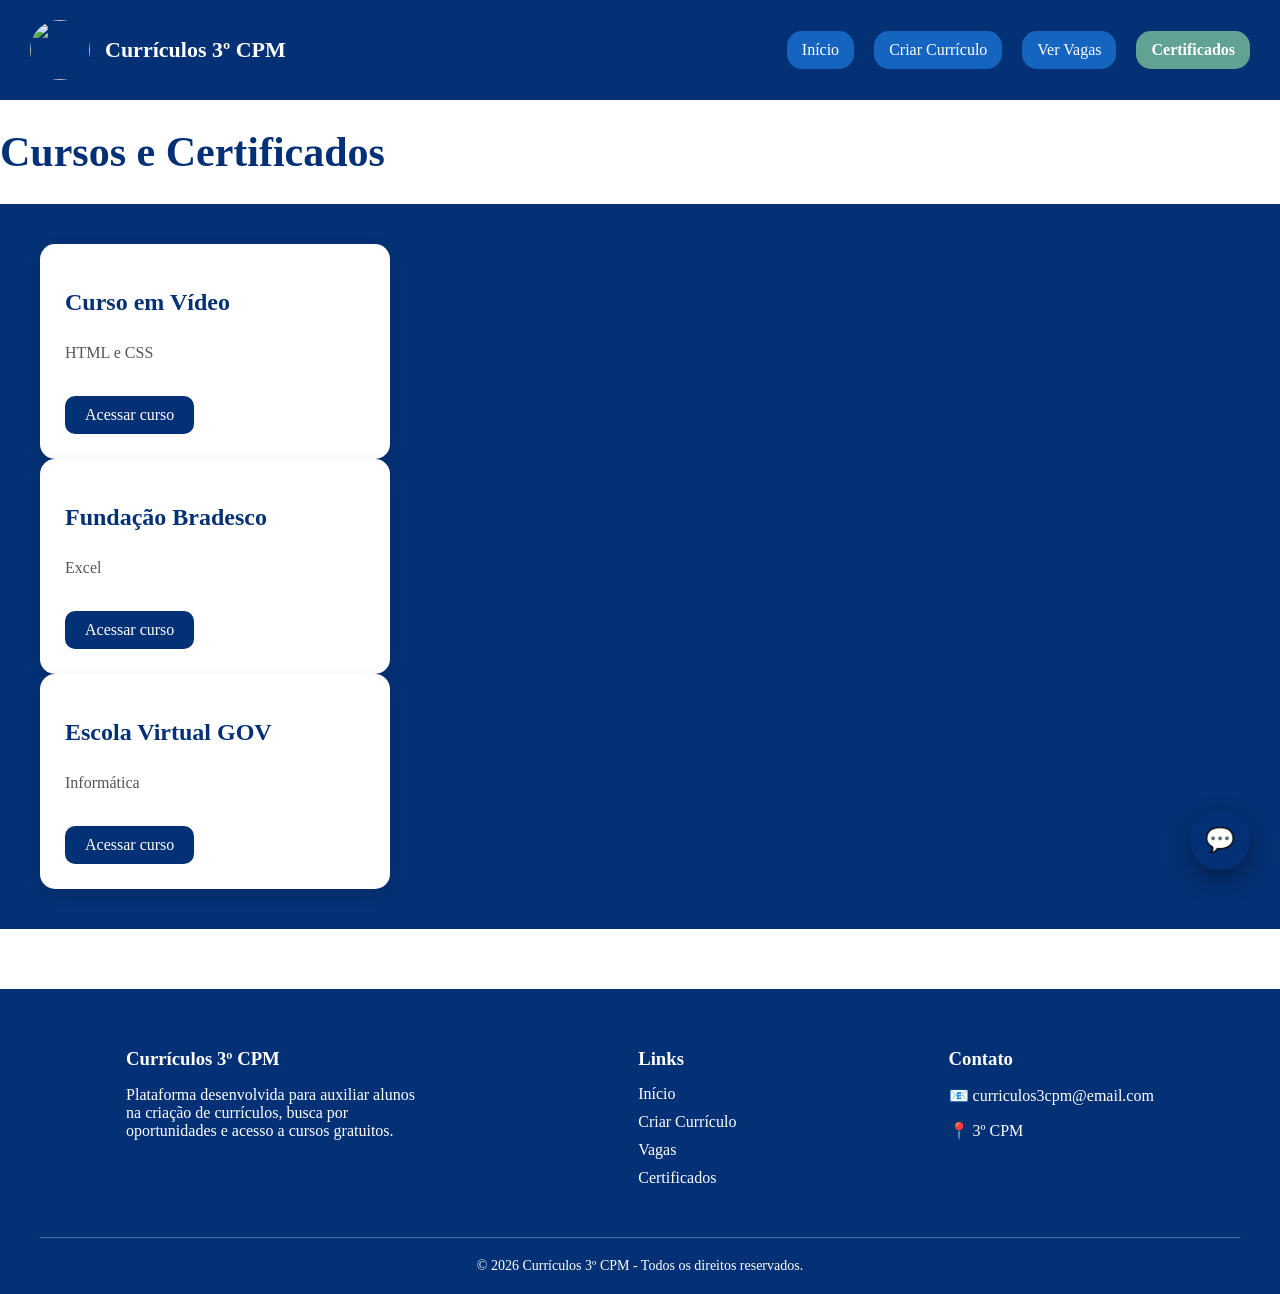
==== certificados.html @ bb7ae59e "versão com chatbot e modo claro e escuro implementados" ====
<!DOCTYPE html>
<html>
  <head>
    <link rel="stylesheet" href="styles.css">
  </head>
  <body>
    <header>
      <nav>
        <div class="logo">
          <img src="https://encrypted-tbn0.gstatic.com/images?q=tbn:ANd9GcRnX9Qsb-XcUQ0ERW8JAWr9_ZJSJy-luXU40A&s">
          <p>Currículos 3º CPM</p>
        </div>

        <div class="menu">
          <a href="index.html">Início</a>
          <a href="curriculo.html">Criar Currículo</a>
          <a href="vagas.html">Ver Vagas</a>
          <a class="ativo" href="certificados.html">Certificados</a>
        </div>
      </nav>
    </header>

    <main>
      <h1>Cursos e Certificados</h1>

      <section class="certificados">
        <div class="card">
          <h2>Curso em Vídeo</h2>
          <p>HTML e CSS</p>
          <a href="">Acessar curso</a>
        </div>

        <div class="card">
          <h2>Fundação Bradesco</h2>
          <p>Excel</p>
          <a href="">Acessar curso</a>
        </div>

        <div class="card">
          <h2>Escola Virtual GOV</h2>
          <p>Informática</p>
          <a href="">Acessar curso</a>
        </div>
      </section>
    </main>

    <footer>
      <div class="footer-container">
        <div class="footer-info">
          <h3>Currículos 3º CPM</h3>
          <p>
            Plataforma desenvolvida para auxiliar alunos na criação de currículos,
            busca por oportunidades e acesso a cursos gratuitos.
          </p>
        </div>

        <div class="footer-links">
          <h3>Links</h3>
          <a href="index.html">Início</a>
          <a href="curriculo.html">Criar Currículo</a>
          <a href="vagas.html">Vagas</a>
          <a href="certificados.html">Certificados</a>
        </div>

        <div class="footer-contato">
          <h3>Contato</h3>
          <p>📧 curriculos3cpm@email.com</p>
          <p>📍 3º CPM</p>
        </div>
      </div>

      <hr>

      <p class="copyright">
        © 2026 Currículos 3º CPM - Todos os direitos reservados.
      </p>
    </footer>

    <button class="chatbot"></button>
    <script src="chatbot.js"></script>
    <script src="modo escuro e claro (botão)/main.js"></script>
  </body>
</html>
---- styles.css ----
body{
  margin:0;
  font-family: Georgia, serif;
  background:#ffffff;
  color:#1b1b1b;
  transition: background-color .3s, color .3s;
}

header {
  width: 100%;
}

/* nav ~~~~~~~~~~~~~~~~~~~~~~~~~~~~~~~~~~~~~~~~~~~~~~~~~~~~~~~~~~*/
nav{
  display:flex;
  justify-content:space-between;
  align-items:center;
  background:#043175;
  padding:15px 30px;
}

.logo{
  display:flex;
  align-items:center;
  gap:15px;
}

.logo img{
  width:60px;
  height:60px;
  border-radius:100%;
}

.logo p{
  color:white;
  font-size:22px;
  font-weight:bold;
}

.menu{
  display:flex;
  gap:20px;
}

.menu a{
  color:white;
  text-decoration:none;
  background:#1565c0;
  padding:10px 15px;
  border-radius:15px;
}

.menu a:hover{
  background:#62a294;
}

.menu a.ativo{
  background-color: #62a294;
  font-weight: bold;
}

/*~~~~~~~~~~~~~~~~~~~~~~~~~~~~~~~~~~~~~~~~~~~~~~~~~~~~~~~~~~~~~~~~~~~~*/

/* BANNER */
.banner{
  height:500px;
  background-image:url("https://www.folhadelondrina.com.br/img/Artigo-Destaque/3160000/Cornelio-Procopio-se-consolida-como-polo-regional-0316522800202202150851.jpg?xid=5674750");
  background-size:cover;
  background-position:center;
  display:flex;
  align-items:center;
  padding-left:80px;
}

.apresentacao{
  background:rgba(255, 255, 255, 0.723);
  padding:30px;
  border-radius:15px;
  width:400px;
}

button{
  background:#043175;
  color:white;
  border:none;
  padding:12px 20px;
  border-radius:10px;
  cursor:pointer;
}

/*~~~~~~~~~~~~~~~~~~~~~~~~~~~~~~~~~~~~~~~~~~~~~~~~~~~~~~~~~~~~~~*/
/* SEÇÕES */
section{
  padding:40px;
}

.novidades article{
  background:white;
  padding:20px;
  margin:15px;
  border-radius:15px;
}

.curriculo{
  background:white;
  margin:30px;
  border-radius:20px;
  display:flex;
  flex-direction:column;
  gap:10px;
}

input, textarea{
  padding:10px;
  border-radius:8px;
  border:1px solid #ccc;
}

.vagas{
  display:flex;
  gap:20px;
  flex-wrap:wrap;
}

.card{
  background:white;
  padding:20px;
  border-radius:15px;
  width:300px;
}

.certificados{
  background:#043175;
  color:white;
}

.cert{
  background:white;
  color:black;
  padding:20px;
  border-radius:15px;
}

/*~~~~~~~~~~~~~~~~~~~~~~~~~~~~~~~~~~~~~~~~~~~~~~~~~~~~~~~*/
/* CHATBOT */
.chatbot{
  position: fixed;
  right: 30px;
  bottom: 30px;
  width: 60px;
  height: 60px;
  border-radius: 50%;
  border: none;
  background: #043175;
  color: white;
  font-size: 28px;
  display: flex;
  justify-content: center;
  align-items: center;
  cursor: pointer;
  padding: 0;
  box-shadow: 0 5px 15px rgba(0,0,0,.2);
}

/*~~~~~~~~~~~~~~~~~~~~~~~~~~~~~~~~~~~~~~~~~~~~~~~~~~~~~~~~~~~*/
/* ================= FOOTER ================= */
footer{
  background-color: #043175;
  color: white;
  margin-top: 60px;
}

.footer-container{
  display: flex;
  justify-content: space-around;
  flex-wrap: wrap;
  padding: 40px;
  gap: 40px;
}

.footer-container div{
  max-width: 300px;
}

.footer-container h3{
  margin-bottom: 15px;
}

.footer-links{
  display: flex;
  flex-direction: column;
}

.footer-links a{
  color: white;
  text-decoration: none;
  margin-bottom: 10px;
}

.footer-links a:hover{
  color: #62a294;
}

footer hr{
  border: none;
  height: 1px;
  background-color: rgba(255,255,255,.3);
  margin: 0 40px;
}

.copyright{
  text-align: center;
  padding: 20px;
  margin: 0;
  font-size: 14px;
}

/*~~~~~~~~~~~~~~~~~~~~~~~~~~~~~~~~~~~~~~~~~~~~~~~~~~~~~~~~~~~~~~~~~~~*/
/*~~~~~~~~~~~~~~~~~~~~~~~~CARDS~~~~~~~~~~~~~~~~~~~~~~~~~~~~~~~~~~~~*/
.card{
  background: white;
  border-radius: 15px;
  padding: 25px;
  box-shadow: 0 5px 15px rgba(0,0,0,.1);
  transition: .3s;
}

.card:hover{
  transform: translateY(-8px);
  box-shadow: 0 10px 25px rgba(0,0,0,.2);
}

.card h3{
  color:#043175;
}

.card p{
  color:#555;
  line-height:1.5;
}

.card a{
  display:inline-block;
  margin-top:15px;
  text-decoration:none;
  background:#043175;
  color:white;
  padding:10px 20px;
  border-radius:10px;
}

.card a:hover{
  background:#1565c0;
}

/* BOTÕES */
button{
  transition:.3s;
}

button:hover{
  transform:translateY(-3px);
}

/* títulos */
h1{
  color:#043175;
  font-size:42px;
}

h2{
  color:#043175;
  margin-bottom:25px;
}

/* NOVIDADES*/
.noticia{
  background: white;
  border-left: 6px solid #043175;
  padding: 20px;
  margin-bottom: 20px;
  border-radius: 12px;
  box-shadow: 0 4px 10px rgba(0,0,0,.1);
  transition: .3s;
}

.noticia:hover{
  transform: translateY(-5px);
}

/* dicas e cursos*/
.cards{
  display: flex;
  gap: 25px;
  flex-wrap: wrap;
  justify-content: center;
}

/* MODO CLARO / ESCURO */
.theme-toggle{
  position: fixed;
  right: 105px;
  bottom: 36px;
  z-index: 9998;
  display: flex;
  align-items: center;
  gap: 8px;
  background: #043175;
  color: #fff;
  border: none;
  border-radius: 999px;
  padding: 8px 10px;
  box-shadow: 0 5px 15px rgba(0,0,0,.2);
}

.theme-toggle:hover{
  transform: translateY(-3px);
}

.theme-icon{
  font-size: 16px;
  line-height: 1;
}

.theme-track{
  width: 42px;
  height: 22px;
  border-radius: 999px;
  background: #c3c3c3;
  position: relative;
  display: block;
}

.theme-thumb{
  width: 18px;
  height: 18px;
  border-radius: 50%;
  background: #fff;
  position: absolute;
  top: 2px;
  left: 2px;
  transition: left .3s, background-color .3s;
}

body.dark-mode{
  background: #212121;
  color: #f5f5f5;
}

body.dark-mode nav,
body.dark-mode footer,
body.dark-mode .certificados{
  background: #111827;
}

body.dark-mode .apresentacao,
body.dark-mode .novidades article,
body.dark-mode .curriculo,
body.dark-mode .card,
body.dark-mode .cert,
body.dark-mode .noticia{
  background: #2b2b2b;
  color: #f5f5f5;
}

body.dark-mode h1,
body.dark-mode h2,
body.dark-mode .card h3,
body.dark-mode .card p,
body.dark-mode .noticia p{
  color: #f5f5f5;
}

body.dark-mode input,
body.dark-mode textarea{
  background: #1f2937;
  color: #fff;
  border-color: #555;
}

body.dark-mode .menu a,
body.dark-mode button,
body.dark-mode .card a{
  background: #374151;
}

body.dark-mode .menu a:hover,
body.dark-mode .menu a.ativo,
body.dark-mode .card a:hover{
  background: #62a294;
}

body.dark-mode .theme-toggle{
  background: #f5f5f5;
  color: #111827;
}

body.dark-mode .theme-track{
  background: #4d4d4d;
}

body.dark-mode .theme-thumb{
  left: 22px;
  background: #111827;
}

body.dark-mode #cb-panel{
  background: #F3ECD9;
  color: #1B2A3D;
}

body.dark-mode #cb-panel .cb-msg.bot{
  background: #E8DFC6;
  color: #1B2A3D;
}

body.dark-mode #cb-panel .cb-msg.user{
  background: #16223A;
  color: #F3ECD9;
}

body.dark-mode #cb-panel .cb-quick-replies button{
  background: #fff;
  color: #1B2A3D;
  border-color: #cabf9e;
}

body.dark-mode #cb-panel .cb-quick-replies button:hover{
  background: #043175;
  color: #fff;
  border-color: #043175;
}

body.dark-mode #cb-panel input{
  background: #fff;
  color: #1B2A3D;
  border-color: #cabf9e;
}

body.dark-mode #cb-panel #cb-send{
  background: #16223A;
  color: #fff;
}
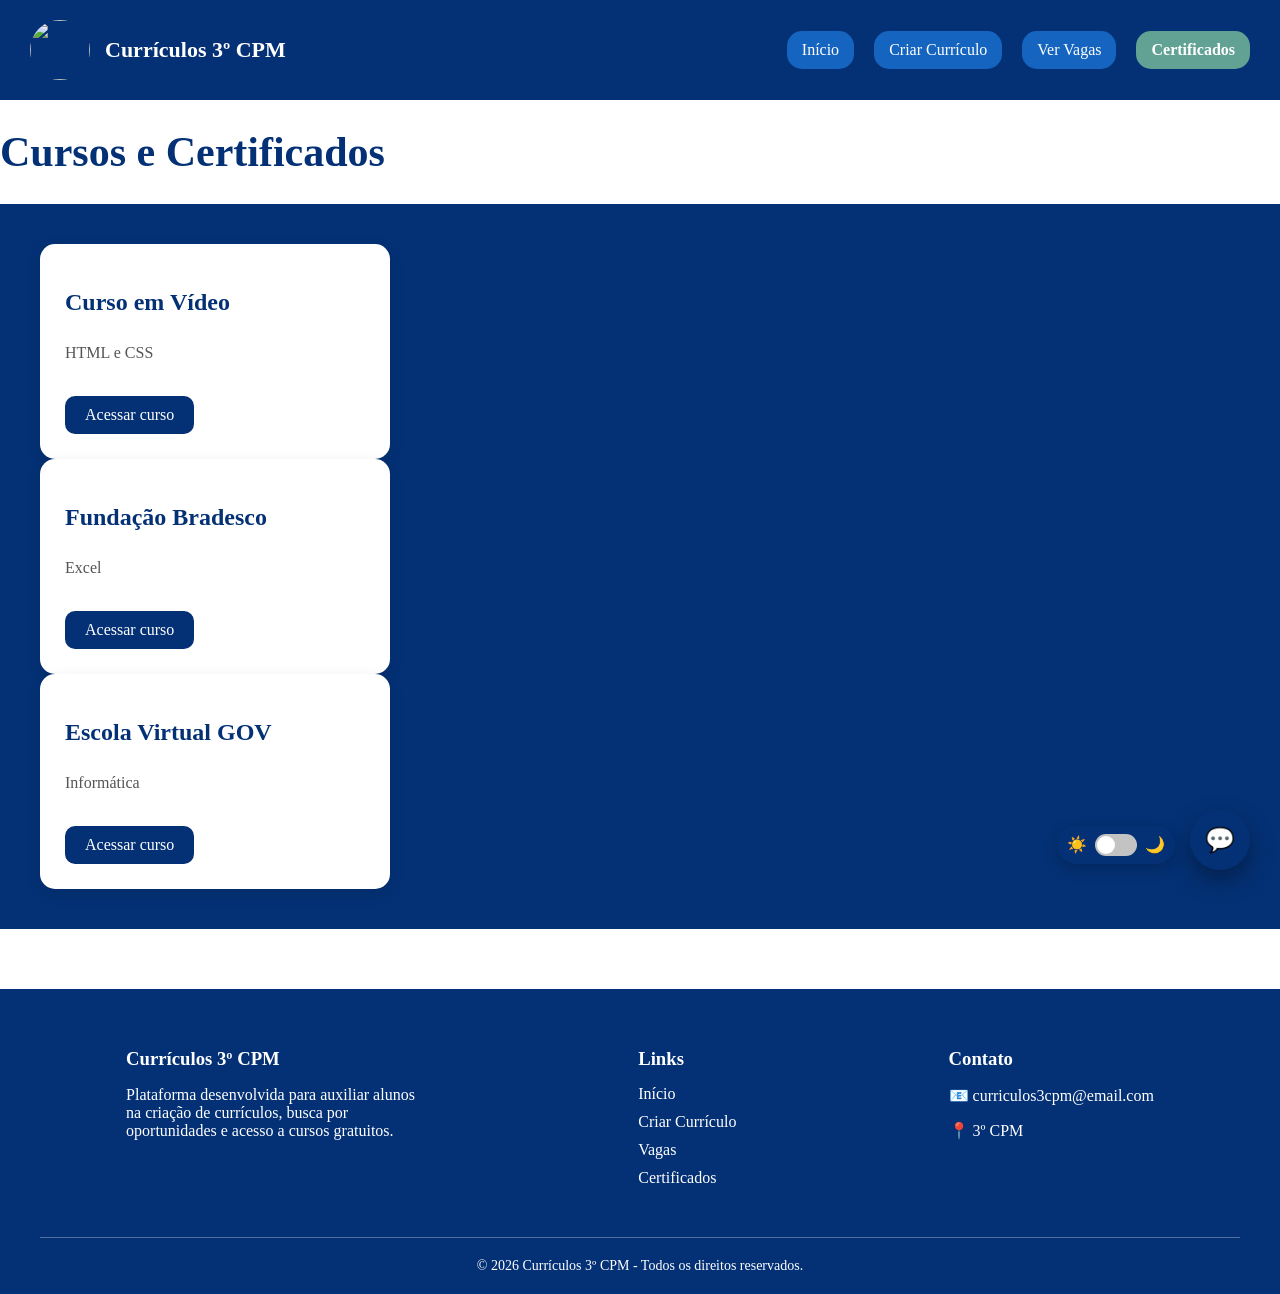
==== commit e1c7dd51: "correção botão claro e escuro" ====
--- a/certificados.html
+++ b/certificados.html
@@ -1,7 +1,10 @@
 <!DOCTYPE html>
-<html>
-  <head>
-    <link rel="stylesheet" href="styles.css">
+<html lang="pt-br">
+<head>
+  <meta charset="UTF-8">
+  <meta name="viewport" content="width=device-width, initial-scale=1.0">
+  <title>Currículos 3º CPM</title>
+  <link rel="stylesheet" href="styles.css">
   </head>
   <body>
     <header>
@@ -76,8 +79,13 @@
       </p>
     </footer>
 
+    <button class="theme-toggle" type="button" aria-label="Ativar modo escuro" aria-pressed="false">
+      <span class="theme-icon" aria-hidden="true">☀️</span>
+      <span class="theme-track" aria-hidden="true"><span class="theme-thumb"></span></span>
+      <span class="theme-icon" aria-hidden="true">🌙</span>
+    </button>
     <button class="chatbot"></button>
     <script src="chatbot.js"></script>
-    <script src="modo escuro e claro (botão)/main.js"></script>
+    <script src="main.js"></script>
   </body>
 </html>
--- a/styles.css
+++ b/styles.css
@@ -441,3 +441,79 @@
   background: #16223A;
   color: #fff;
 }
+
+/* ================= TELA DE LOGIN ================= */
+.auth-area {
+  display: flex;
+  justify-content: space-around;
+  align-items: center;
+  flex-wrap: wrap;
+  gap: 40px;
+  max-width: 1200px;
+  margin: 0 auto;
+}
+
+.auth-texto {
+  max-width: 450px;
+}
+
+.auth-card {
+  background: white;
+  padding: 30px;
+  border-radius: 15px;
+  box-shadow: 0 5px 15px rgba(0,0,0,.1);
+  width: 100%;
+  max-width: 400px;
+}
+
+.auth-tabs {
+  display: flex;
+  gap: 10px;
+  margin-bottom: 20px;
+}
+
+.auth-tab {
+  flex: 1;
+  background: #e2e8f0;
+  color: #334155;
+  border: none;
+  padding: 10px;
+  border-radius: 8px;
+  cursor: pointer;
+  font-weight: bold;
+}
+
+.auth-tab.ativo {
+  background: #043175;
+  color: white;
+}
+
+.auth-form {
+  display: none;
+  flex-direction: column;
+  gap: 12px;
+}
+
+.auth-form.ativo {
+  display: flex;
+}
+
+.auth-msg {
+  margin-top: 10px;
+  font-size: 14px;
+  color: #1565c0;
+  font-weight: bold;
+  text-align: center;
+}
+
+/* Ajuste no modo escuro para o login */
+body.dark-mode .auth-card {
+  background: #2b2b2b;
+}
+body.dark-mode .auth-tab {
+  background: #374151;
+  color: #fff;
+}
+body.dark-mode .auth-tab.ativo {
+  background: #62a294;
+}
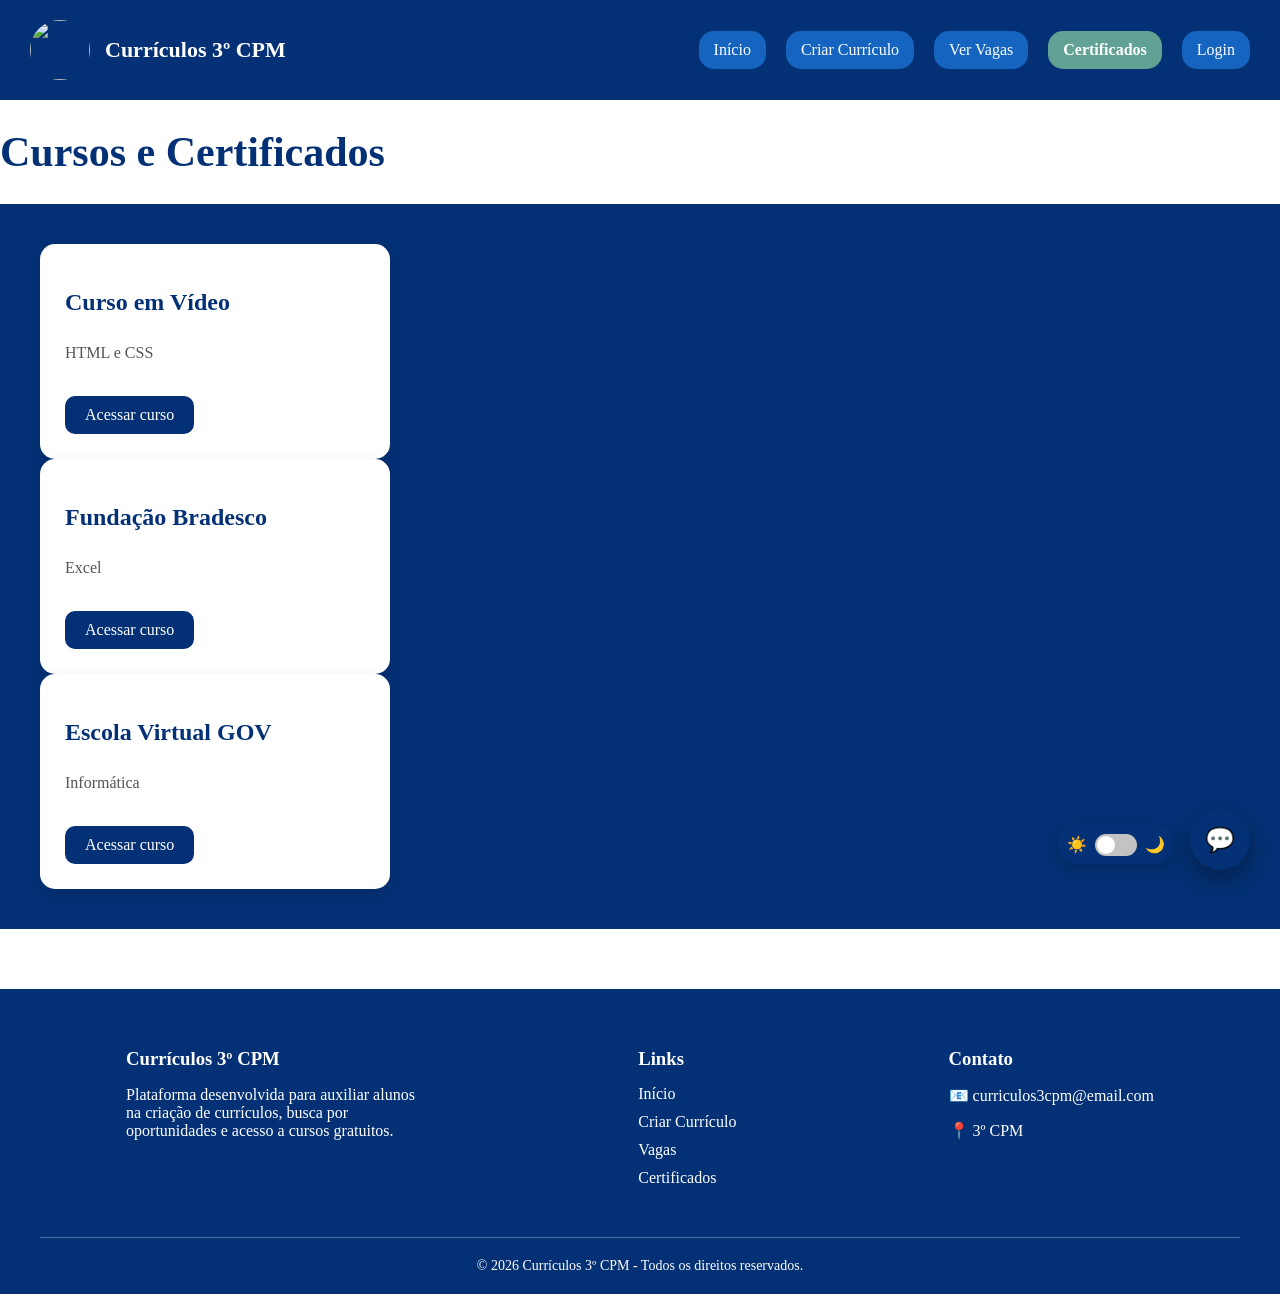
==== commit f3783204: "correção barra nav" ====
--- a/certificados.html
+++ b/certificados.html
@@ -19,6 +19,7 @@
           <a href="curriculo.html">Criar Currículo</a>
           <a href="vagas.html">Ver Vagas</a>
           <a class="ativo" href="certificados.html">Certificados</a>
+          <a href="login.html">Login</a> </div>
         </div>
       </nav>
     </header>
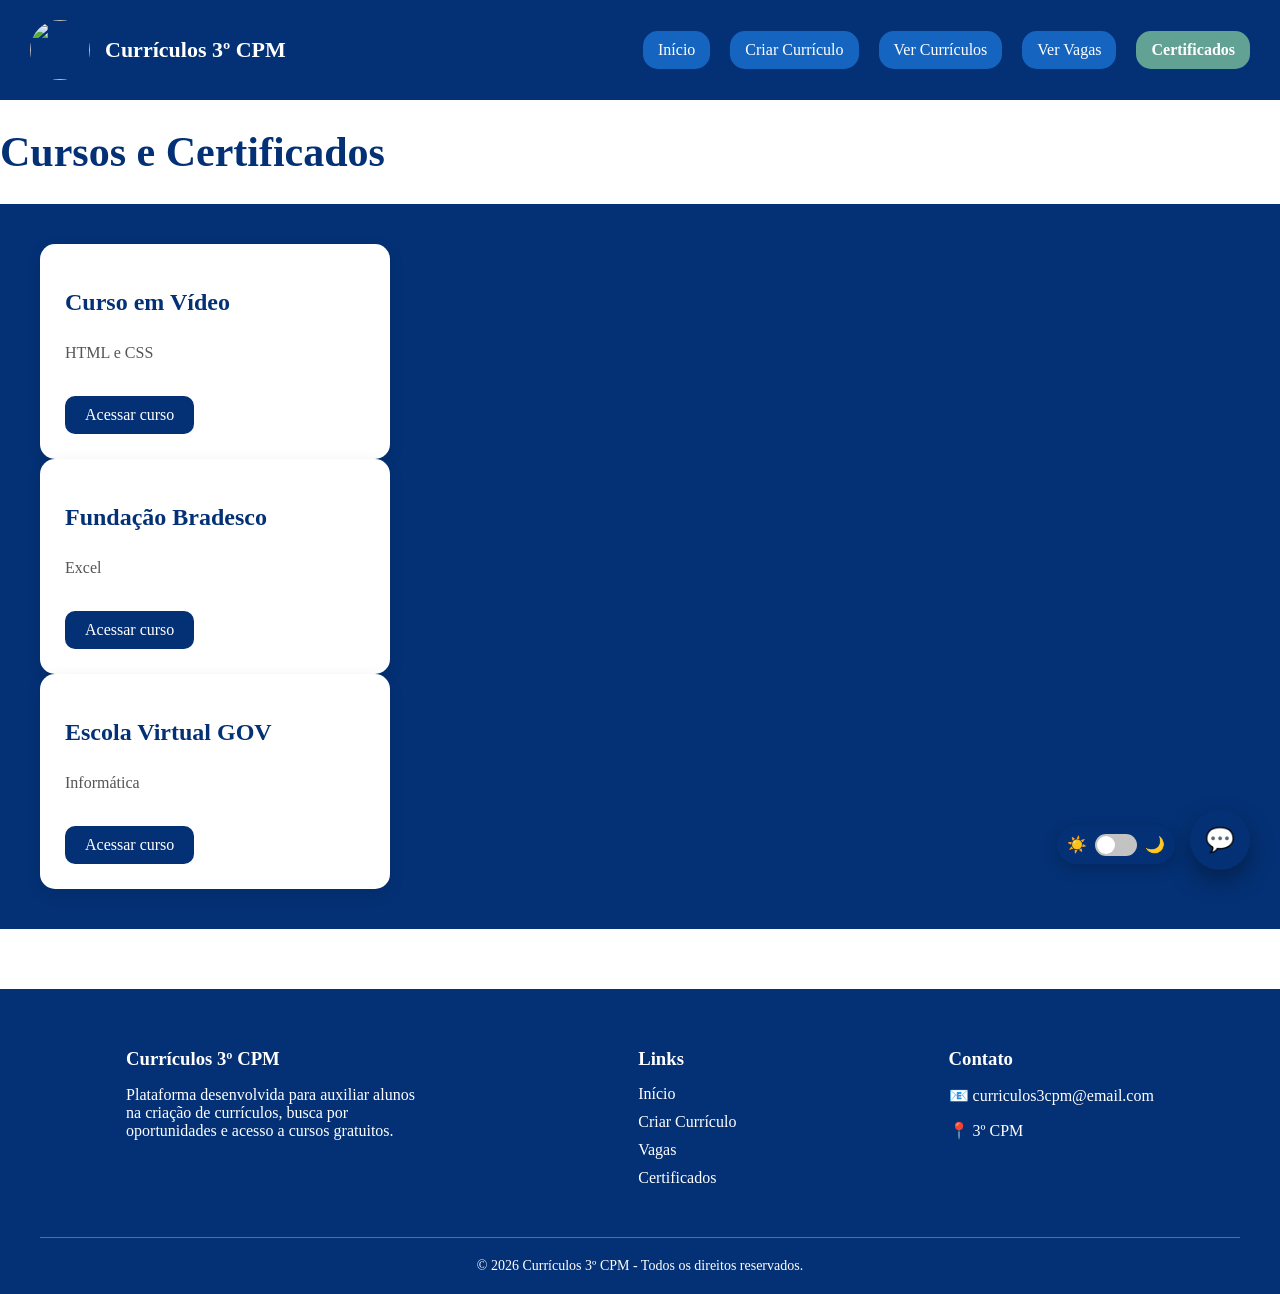
==== commit 582b4278: "mudanças alisson" ====
--- a/certificados.html
+++ b/certificados.html
@@ -17,9 +17,9 @@
         <div class="menu">
           <a href="index.html">Início</a>
           <a href="curriculo.html">Criar Currículo</a>
+          <a href="vercurriculos.html">Ver Currículos</a>
           <a href="vagas.html">Ver Vagas</a>
-          <a class="ativo" href="certificados.html">Certificados</a>
-          <a href="login.html">Login</a> </div>
+          <a class="ativo" href="certificados.html">Certificados</a> </div>
         </div>
       </nav>
     </header>
--- a/styles.css
+++ b/styles.css
@@ -58,6 +58,55 @@
   background-color: #62a294;
   font-weight: bold;
 }
+
+nav{
+  display:flex;
+  justify-content:space-between;
+  align-items:center;
+  background:#043175;
+  padding:15px 30px;
+}
+
+.logo{
+  display:flex;
+  align-items:center;
+  gap:15px;
+}
+
+.logo img{
+  width:60px;
+  height:60px;
+  border-radius:100%;
+}
+
+.logo p{
+  color:white;
+  font-size:22px;
+  font-weight:bold;
+}
+
+.menu{
+  display:flex;
+  gap:20px;
+}
+
+.menu a{
+  color:white;
+  text-decoration:none;
+  background:#1565c0;
+  padding:10px 15px;
+  border-radius:15px;
+}
+
+.menu a:hover{
+  background:#62a294;
+}
+
+.menu a.ativo{
+  background-color: #62a294;
+  font-weight: bold;
+}
+
 
 /*~~~~~~~~~~~~~~~~~~~~~~~~~~~~~~~~~~~~~~~~~~~~~~~~~~~~~~~~~~~~~~~~~~~~*/
 
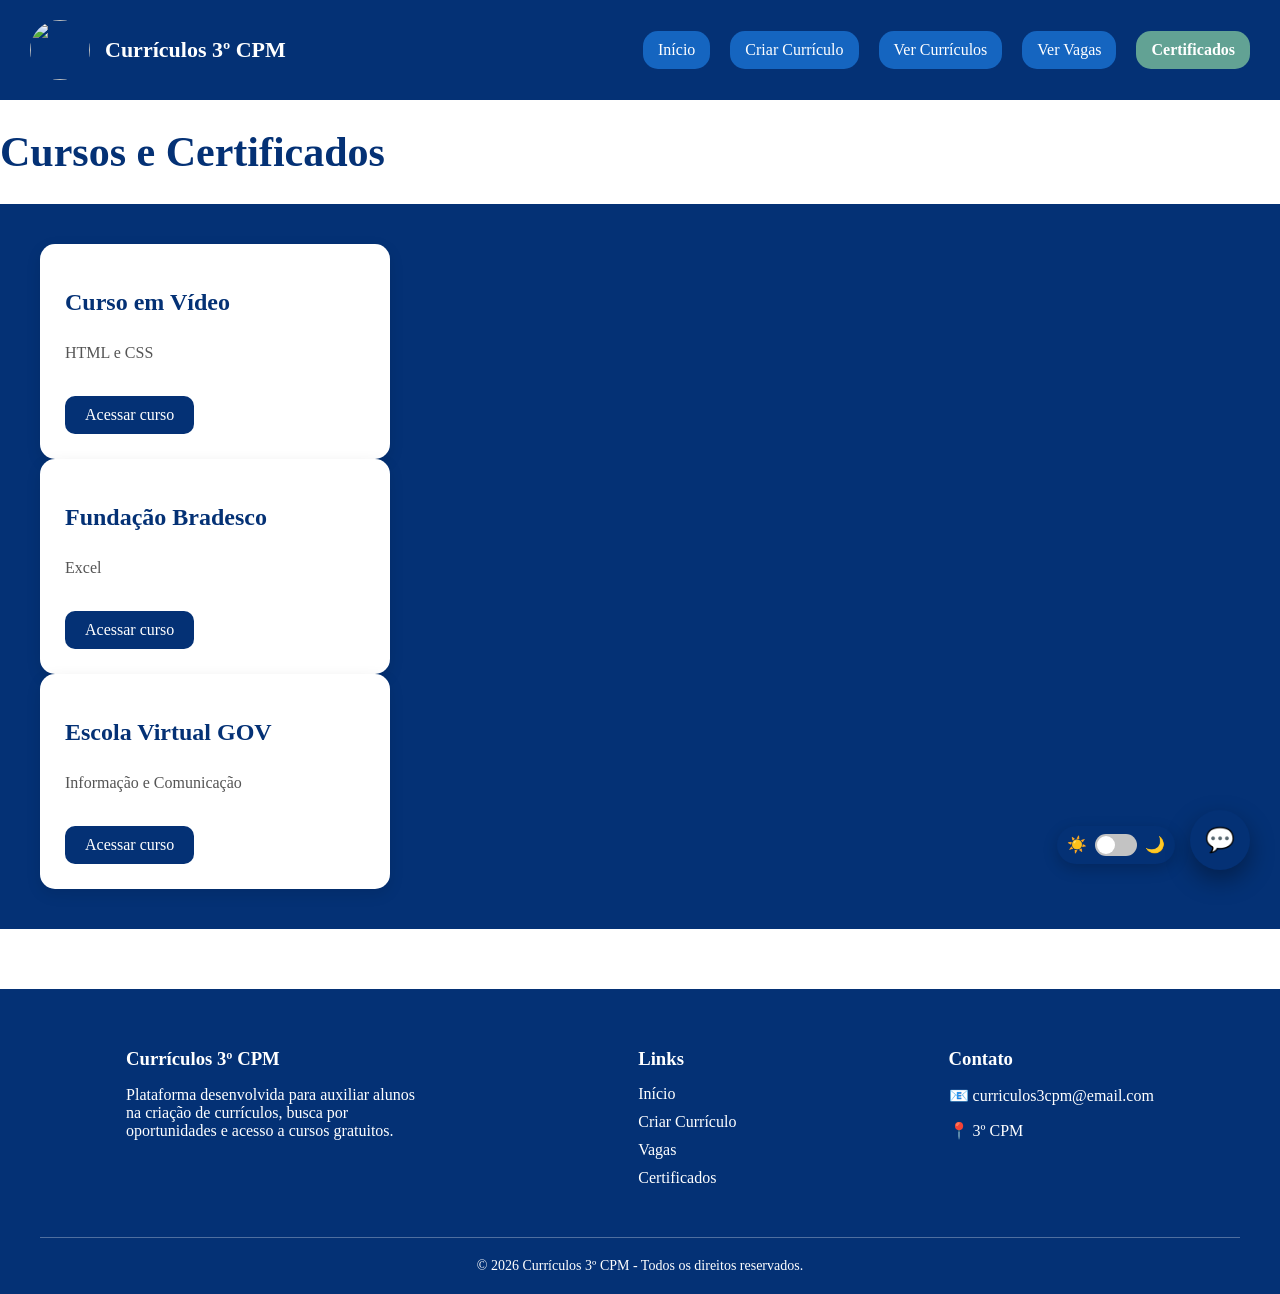
==== commit 45c030ac: "botão com os sites de cursos na area certificados" ====
--- a/certificados.html
+++ b/certificados.html
@@ -31,19 +31,19 @@
         <div class="card">
           <h2>Curso em Vídeo</h2>
           <p>HTML e CSS</p>
-          <a href="">Acessar curso</a>
+          <a href="https://www.cursoemvideo.com/curso/html5-css3-modulo1/">Acessar curso</a>
         </div>
 
         <div class="card">
           <h2>Fundação Bradesco</h2>
           <p>Excel</p>
-          <a href="">Acessar curso</a>
+          <a href="https://www.ev.org.br/cursos/excel-na-pratica">Acessar curso</a>
         </div>
 
         <div class="card">
           <h2>Escola Virtual GOV</h2>
-          <p>Informática</p>
-          <a href="">Acessar curso</a>
+          <p>Informação e Comunicação</p>
+          <a href="https://aprendamais.mec.gov.br/course/index.php?categoryid=8">Acessar curso</a>
         </div>
       </section>
     </main>
--- a/styles.css
+++ b/styles.css
@@ -152,17 +152,96 @@
 
 .curriculo{
   background:white;
-  margin:30px;
-  border-radius:20px;
+  width: min(860px, calc(100% - 40px));
+  margin: 40px auto;
+  padding: 40px;
+  border-radius:16px;
+  box-sizing: border-box;
+  box-shadow: 0 8px 28px rgba(4, 49, 117, .12);
   display:flex;
   flex-direction:column;
-  gap:10px;
+  gap:24px;
+}
+
+.curriculo h1{
+  margin: 0;
+}
+
+.curriculo form {
+  display: flex;
+  flex-direction: column;
+  width: 100%;
+}
+
+.curriculo label{
+  margin: 0 0 8px;
+  color: #252525;
+  font-size: 16px;
+  font-weight: 600;
+}
+
+.curriculo input,
+.curriculo textarea{
+  width: 100%;
+  padding: 13px 14px;
+  margin: 0 0 20px;
+  border: 1px solid #b8c1cc;
+  border-radius: 8px;
+  box-sizing: border-box;
+  font: inherit;
+  color: #1b1b1b;
+  background: #fff;
+  transition: border-color .2s, box-shadow .2s;
+}
+
+.curriculo textarea{
+  min-height: 150px;
+  line-height: 1.5;
+  resize: vertical;
+}
+
+.curriculo input:focus,
+.curriculo textarea:focus{
+  outline: none;
+  border-color: #1565c0;
+  box-shadow: 0 0 0 3px rgba(21, 101, 192, .15);
+}
+
+.curriculo input::placeholder,
+.curriculo textarea::placeholder{
+  color: #717985;
+}
+
+.curriculo button[type="submit"]{
+  align-self: flex-start;
+  min-width: 190px;
+  margin-top: 4px;
+  padding: 13px 24px;
+  font: inherit;
+  font-weight: 600;
 }
 
 input, textarea{
   padding:10px;
   border-radius:8px;
   border:1px solid #ccc;
+  min-width: 100px;
+}
+
+@media (max-width: 600px){
+  .curriculo{
+    width: calc(100% - 24px);
+    margin: 24px auto;
+    padding: 24px 18px;
+  }
+
+  .curriculo h1{
+    font-size: 32px;
+  }
+
+  .curriculo button[type="submit"]{
+    width: 100%;
+  }
 }
 
 .vagas{
@@ -427,6 +506,15 @@
   border-color: #555;
 }
 
+body.dark-mode .curriculo label{
+  color: #f5f5f5;
+}
+
+body.dark-mode .curriculo input::placeholder,
+body.dark-mode .curriculo textarea::placeholder{
+  color: #aeb7c4;
+}
+
 body.dark-mode .menu a,
 body.dark-mode button,
 body.dark-mode .card a{
@@ -565,4 +653,4 @@
 }
 body.dark-mode .auth-tab.ativo {
   background: #62a294;
-}+}
